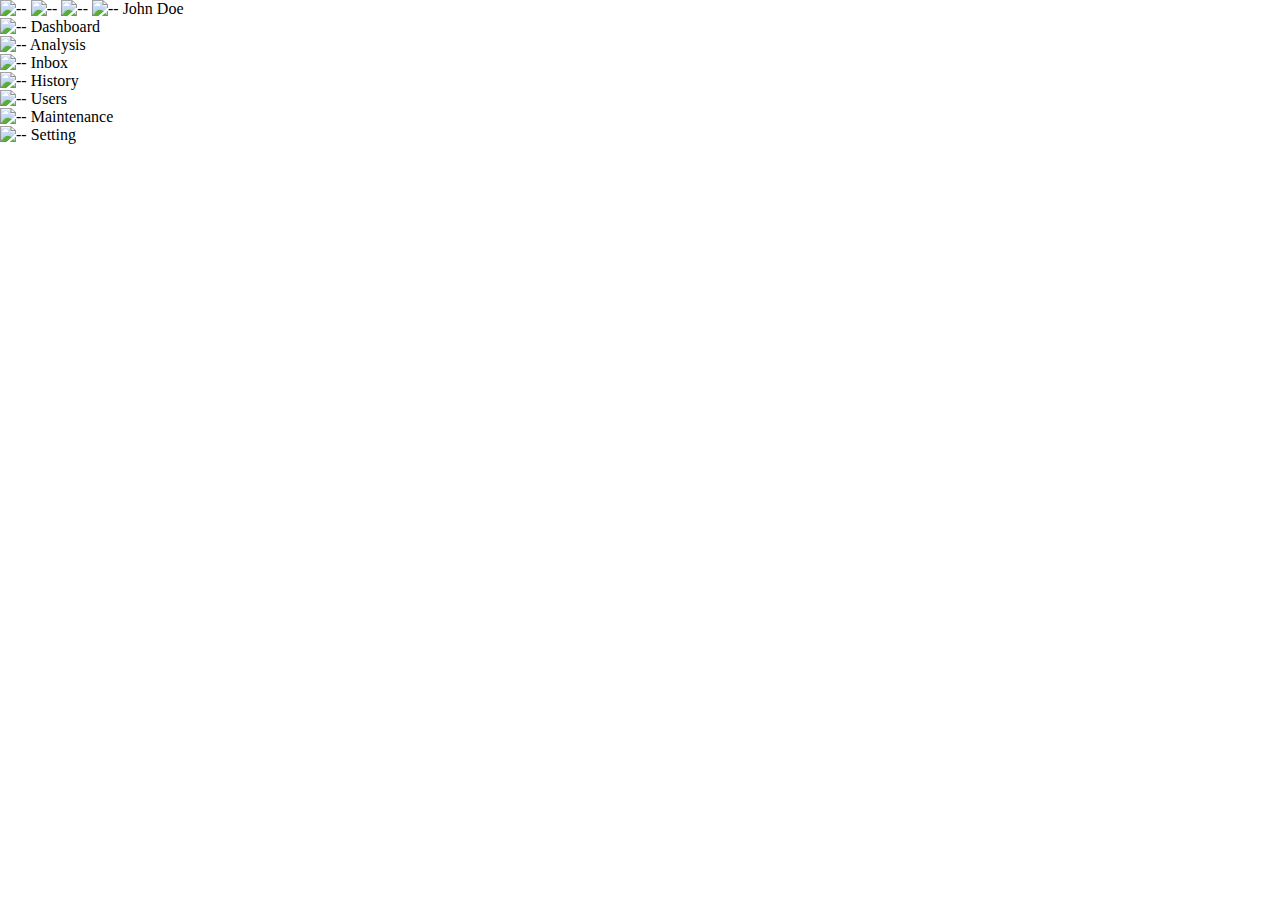
==== dashboard.html @ 31713ff0 "commit all" ====
<!DOCTYPE html>
<html lang="en">
<head>
    <meta charset="UTF-8">
    <meta http-equiv="X-UA-Compatible" content="IE=edge">
    <meta name="viewport" content="width=device-width, initial-scale=1.0">
    <link rel="stylesheet" href="dashboard.css">
    <title>Document</title>
</head>
<body>
    <header>
        <img src="menu-bar.svg" alt="--">
        <img src="logo.svg" alt="--">
        <img src="notification-icon.svg" alt="--">
        <img src="profile.png" alt="--">
        <span>John Doe</span>
        <img src="downward-arrow.svg" alt="">
        <nav class="navbar">
            <div ><img src="dashboard-default.svg" alt="--" class="logo" >  <span>Dashboard</span> </div>
            <div ><img src="graph-default.svg" alt="--" class="logo" > <span>Analysis</span> </div>
            <div ><img src="inbox-default.svg" alt="--" class="logo" > <span>Inbox</span> </div>
            <div ><img src="clock-default.svg" alt="--" class="logo"> <span>History</span> </div>
            <div ><img src="user-default.svg" alt="--"  class="logo"> <span>Users</span> </div>
            <div ><img src="maintenance-default.svg" alt="--" class="logo"> <span>Maintenance</span> </d>
            <div ><img src="setting-default.svg" alt="--"  class="logo"> <span>Setting</span> </div>
        </nav>
    </header>
</body>
</html>
---- dashboard.css ----
*{
    margin: 0;
    padding: 0;
}
.navbar{
    display: flex;
    flex-direction: column;
}
.logo{
    height: 15px;
    width: 15px;
}
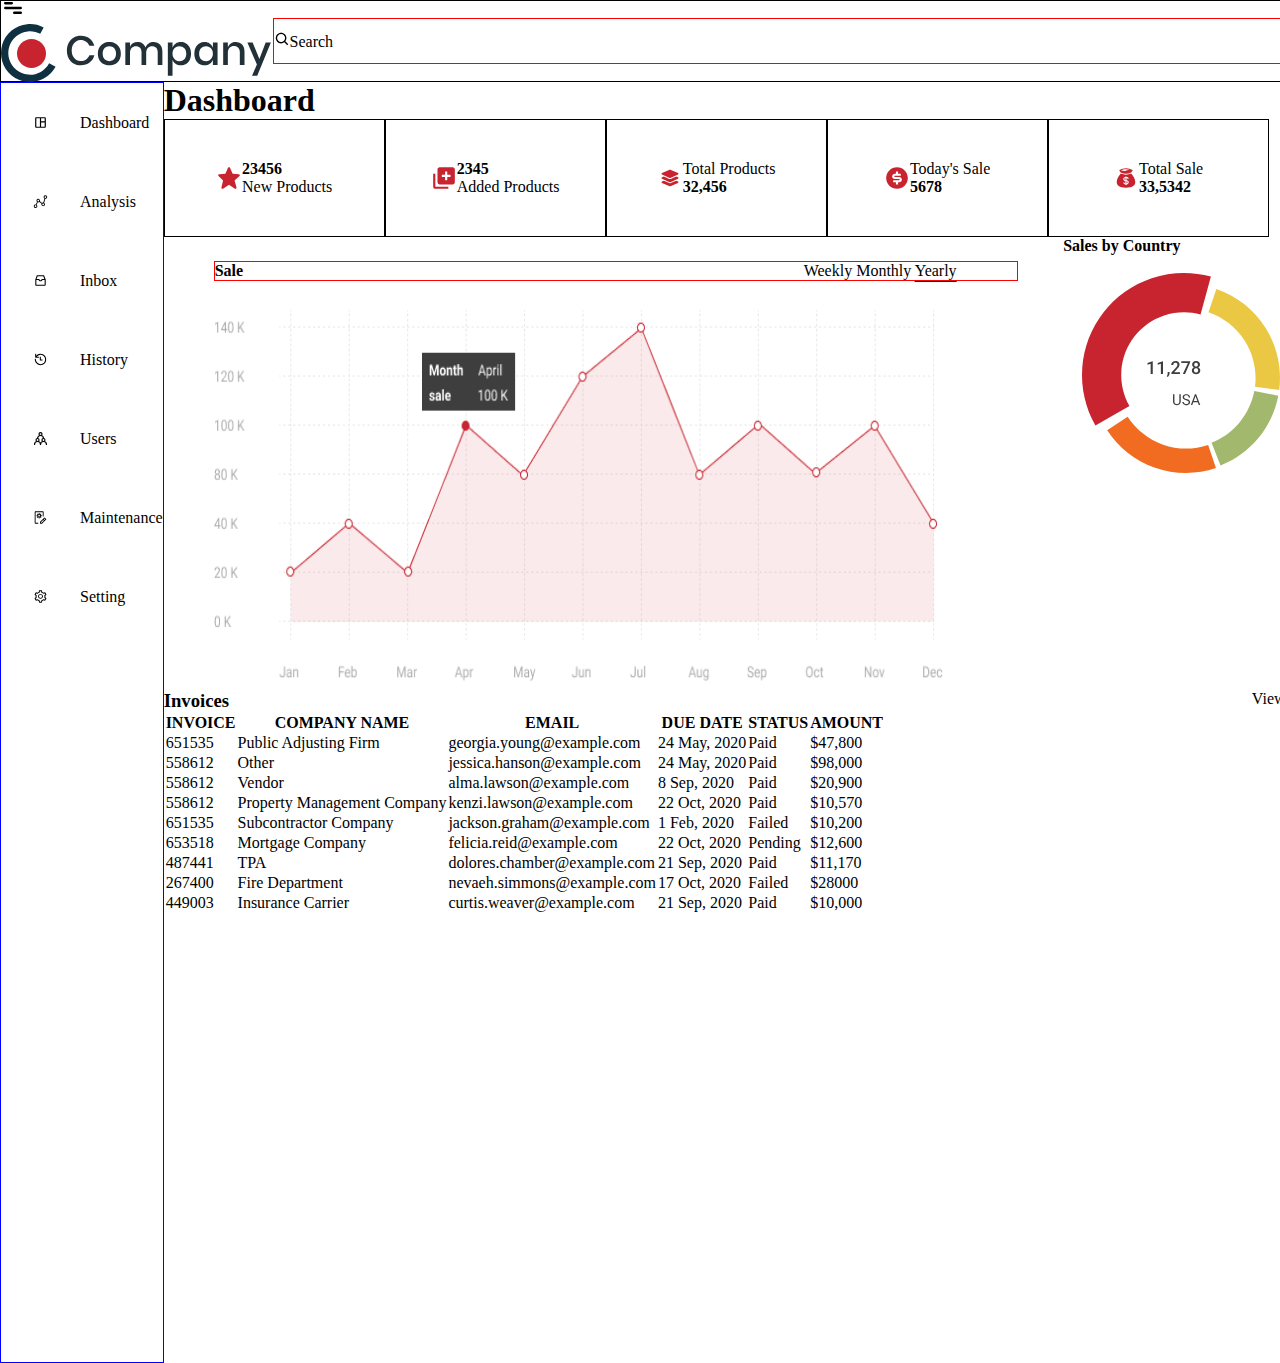
==== commit db3313c2: "commit2" ====
--- a/dashboard.html
+++ b/dashboard.html
@@ -9,21 +9,182 @@
 </head>
 <body>
     <header>
-        <img src="menu-bar.svg" alt="--">
-        <img src="logo.svg" alt="--">
-        <img src="notification-icon.svg" alt="--">
-        <img src="profile.png" alt="--">
-        <span>John Doe</span>
-        <img src="downward-arrow.svg" alt="">
-        <nav class="navbar">
-            <div ><img src="dashboard-default.svg" alt="--" class="logo" >  <span>Dashboard</span> </div>
-            <div ><img src="graph-default.svg" alt="--" class="logo" > <span>Analysis</span> </div>
-            <div ><img src="inbox-default.svg" alt="--" class="logo" > <span>Inbox</span> </div>
-            <div ><img src="clock-default.svg" alt="--" class="logo"> <span>History</span> </div>
-            <div ><img src="user-default.svg" alt="--"  class="logo"> <span>Users</span> </div>
-            <div ><img src="maintenance-default.svg" alt="--" class="logo"> <span>Maintenance</span> </d>
-            <div ><img src="setting-default.svg" alt="--"  class="logo"> <span>Setting</span> </div>
-        </nav>
+        <div class="header-main">
+            <div class="div1">
+                <img src="./images/menu-bar.svg" alt="--">
+                <img src="./images/logo.svg" alt="--">
+            </div>
+            <div class="div2">
+                <div class="div3">
+                    <img src="./images/search-icon.svg" alt="" class="search">Search 
+                </div>
+                <div class="div4">
+                    <img src="./images/notification-icon.svg" alt="--">
+                    <img src="./images/profile.png" alt="--">
+                    <span>John Doe</span>
+                    <img src="./images/downward-arrow.svg" alt="--">
+                </div>
+            </div>
+        </div>
     </header>
+        <div class="main2">
+            <div class="body1">
+                <nav class="navbar">
+                    <div class="nav1"><img src="./images/dashboard-default.svg" alt="--" class="logo" > Dashboard</div>
+                    <div class="nav1"><img src="./images/graph-default.svg" alt="--" class="logo" > Analysis </div>
+                    <div class="nav1"><img src="./images/inbox-default.svg" alt="--" class="logo" > Inbox </div>
+                    <div class="nav1"><img src="./images/clock-default.svg" alt="--" class="logo"> History </div>
+                    <div class="nav1"><img src="./images/user-default.svg" alt="--"  class="logo"> Users</div>
+                    <div class="nav1"><img src="./images/maintenance-default.svg" alt="--" class="logo"> Maintenance </div>
+                    <div class="nav1"><img src="./images/setting-default.svg" alt="--"  class="logo"> Setting </div>
+                </nav>
+            </div>
+            <div class="body2">
+                <div class="main3">
+                    <h1>Dashboard</h1>
+                    <div class="logo2">
+                        <div class="sub">
+                            <img class="sub-image" src="./images/star.svg" alt="--">
+                            <div>
+                                <h4>23456</h4>
+                                <p>New Products</p> 
+                            </div>
+                        </div>
+                        <div class="sub">
+                            <img class="sub-image" src="./images/new-product.svg" alt="--">
+                            <div>
+                                <h4>2345</h4> 
+                                <p>Added Products</p>
+                            </div>
+                        </div>
+                        <div class="sub">
+                            <img class="sub-image" src="./images/total-product.svg" alt="--">
+                            <div>
+                                <p>Total Products</p>
+                                <h4>32,456</h4> 
+                            </div>
+                        </div>
+                        <div class="sub">
+                            <img class="sub-image" src="./images/dollar-filled.svg" alt="--">
+                            <div>
+                                <p>Today's Sale</p>
+                                <h4>5678</h4> 
+                            </div>
+                        </div>
+                        <div class="sub">
+                            <img class="sub-image" src="./images/money-bag.svg" alt="--">
+                            <div>
+                                <p>Total Sale</p>
+                                <h4>33,5342</h4> 
+                            </div>
+                        </div>
+                    </div>
+                </div>
+                <div class="sub2">
+                    <div class="sale-graph">
+                        <div class="sale-header">
+                            <h4>Sale</h4>
+                            <div class="sub-sale">
+                                <span>Weekly</span>
+                                <span>Monthly</span>
+                                <span class="yearly">Yearly</span>
+                            </div>
+                        </div>
+                        <img class="data-graph" src="./images/data-graph.png" alt="--">
+                    </div>
+                    <div class="pie-chart">
+                        <h4>Sales by Country</h4>
+                        <img src="./images/pie-chart.svg" alt="--">
+                    </div>
+                </div>
+                <div class="sub3">
+                    <div class="invoice">
+                        <h3>Invoices</h3>
+                        <p>View All</p>
+                    </div>
+                    <table class="invoice-table">
+                        <th>INVOICE</th>
+                        <th>COMPANY NAME</th>
+                        <th>EMAIL</th>
+                        <th>DUE DATE</th>
+                        <th>STATUS</th>
+                        <th>AMOUNT</th>
+                        
+                        <tr class="tr1">
+                            <td class="td1">651535</td>
+                            <td class="td1">Public Adjusting Firm</td>
+                            <td class="td1">georgia.young@example.com</td>
+                            <td class="td1">24 May, 2020</td>
+                            <td class="td1">Paid</td>
+                            <td class="td1">$47,800</td>
+                        </tr>
+                        <tr class="tr1">
+                            <td class="td2">558612</td>                     
+                            <td class="td2">Other</td>                     
+                            <td class="td2">jessica.hanson@example.com</td>                     
+                            <td class="td2">24 May, 2020</td>                     
+                            <td class="td2">Paid</td>                     
+                            <td class="td2">$98,000</td>                     
+                        </tr>
+                        <tr class="tr1">
+                            <td class="td3">558612</td>
+                            <td class="td3">Vendor</td>
+                            <td class="td3">alma.lawson@example.com</td>
+                            <td class="td3">8 Sep, 2020</td>
+                            <td class="td3">Paid</td>
+                            <td class="td3">$20,900</td>
+                        </tr>
+                        <tr class="tr1">
+                            <td class="td4">558612</td>
+                            <td class="td4">Property Management Company</td>
+                            <td class="td4">kenzi.lawson@example.com</td>
+                            <td class="td4">22 Oct, 2020</td>
+                            <td class="td4">Paid</td>
+                            <td class="td4">$10,570</td>
+                        </tr>
+                        <tr class="tr1">
+                            <td class="td5">651535</td>
+                            <td class="td5">Subcontractor Company</td>
+                            <td class="td5">jackson.graham@example.com</td>
+                            <td class="td5">1 Feb, 2020</td>
+                            <td class="td5">Failed</td>
+                            <td class="td5">$10,200</td>
+                        </tr>
+                        <tr class="tr1">
+                            <td class="td6">653518</td>
+                            <td class="td6">Mortgage Company</td>
+                            <td class="td6">felicia.reid@example.com</td>
+                            <td class="td6">22 Oct, 2020</td>
+                            <td class="td6">Pending</td>
+                            <td class="td6">$12,600</td>
+                        </tr>
+                        <tr class="tr1">
+                            <td class="td7">487441</td>
+                            <td class="td7">TPA</td>
+                            <td class="td7">dolores.chamber@example.com</td>
+                            <td class="td7">21 Sep, 2020</td>
+                            <td class="td7">Paid</td>
+                            <td class="td7">$11,170</td>
+                        </tr>
+                        <tr class="tr1">
+                            <td class="td8">267400</td>
+                            <td class="td8">Fire Department</td>
+                            <td class="td8">nevaeh.simmons@example.com</td>
+                            <td class="td8">17 Oct, 2020</td>
+                            <td class="td8">Failed</td>
+                            <td class="td8">$28000</td>
+                        </tr>
+                        <tr class="tr1">
+                            <td class="td9">449003</td>
+                            <td class="td9">Insurance Carrier</td>
+                            <td class="td9">curtis.weaver@example.com</td>
+                            <td class="td9">21 Sep, 2020</td>
+                            <td class="td9">Paid</td>
+                            <td class="td9">$10,000</td>
+                        </tr>
+                    </table>
+                </div>
+            </div>
+        </div>
 </body>
 </html>--- a/dashboard.css
+++ b/dashboard.css
@@ -6,7 +6,90 @@
     display: flex;
     flex-direction: column;
 }
+.nav1{
+    display: flex;
+    align-items: center;
+    font-size: 16px;
+}
 .logo{
     height: 15px;
     width: 15px;
+    margin: 32px;
+}
+.header-main{
+    display: flex;
+    width: 1560px;
+    height: 80px;
+    border: 1px solid black;
+    align-items: center;
+}
+.search{
+    height: 15.59px;
+    width: 15.59px;
+}
+.div2{
+    width: 100%;
+    display: flex;
+    justify-content:space-between;
+    border: 1px solid red;
+    align-items: center;
+}
+.div4{
+    display: flex;
+    align-items: center;
+}
+.body1{
+    border: 1px solid blue;
+    width: 242px;
+    height: 1279px;
+}
+.main2{
+    display: flex;
+}
+.logo2{
+    display: flex;   
+}
+.sub-image{
+    height: 26px;
+    width: 26px;
+}
+.sub{
+    width: 219px;
+    height: 116px;  
+    border: 1px solid black;
+    display: flex;
+    align-items: center;
+    justify-content: center;
+}
+.sale-graph{
+    width: 802px;
+    height: 400px;  
+    padding: 23.52px 47.5px 30px 50px; 
+    padding-bottom: 29px;
+}
+.sale-header{
+    display: flex;
+    justify-content: space-between;
+    width: 100%;
+    border: 1px solid red;
+    margin-bottom: 29px;
+    
+}
+.data-graph{
+    width: 729.5px;
+    height: 371.1px;
+}
+.sub2{
+    display: flex;
+}
+.invoice{
+    display: flex;
+    justify-content:space-between;
+}
+.sub-sale{
+    margin-right: 60px;
+}
+.yearly{
+    text-decoration: underline;
+    text-underline-offset: 5px;
 }